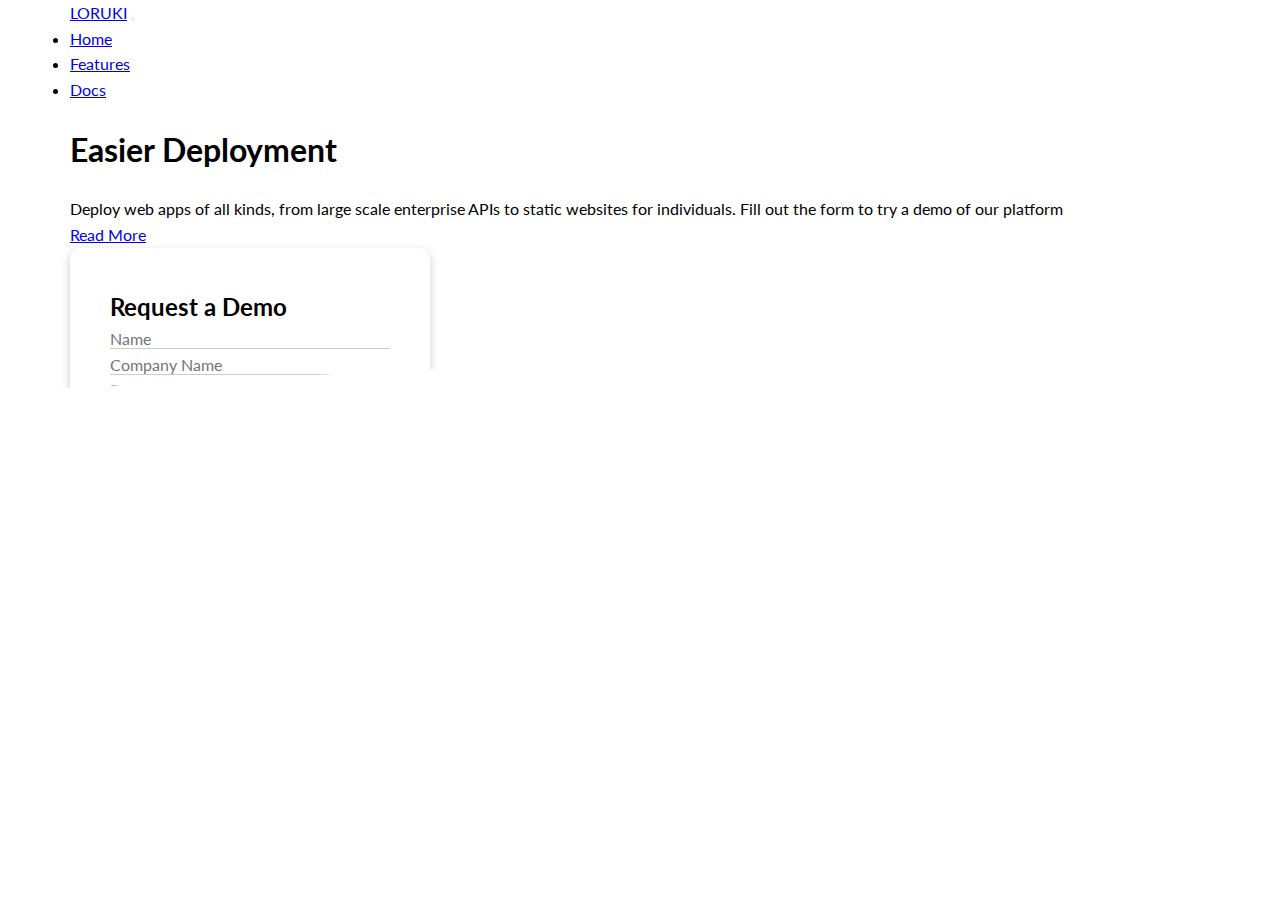
==== index.html @ 29b32c22 "Add Header & Nav Section" ====
<!DOCTYPE html>
<html lang="en">
<head>
    <meta charset="UTF-8">
    <meta http-equiv="X-UA-Compatible" content="IE=edge">
    <meta name="viewport" content="width=device-width, initial-scale=1.0">
    <link rel="stylesheet" href="CSS/normalize.css">
    <link href="https://cdn.jsdelivr.net/npm/bootstrap@5.0.2/dist/css/bootstrap.min.css" rel="stylesheet" integrity="sha384-EVSTQN3/azprG1Anm3QDgpJLIm9Nao0Yz1ztcQTwFspd3yD65VohhpuuCOmLASjC" crossorigin="anonymous">
    <link rel="stylesheet" href="CSS/style.css">
    <link rel="icon" href="images/logos/clojure.png">
    <title>Loruki</title>
</head>
<body>
    <main>
        <!--Start NavBar -->
        <nav class="navbar navbar-expand-lg navbar-dark bg-primary" style="z-index: 999999;" id="mainNav">
            <div class="container">
                <a href="#" class="text-white text-decoration-none fs-4">LORUKI</a>
                <button class="navbar-toggler collapsed" type="button" data-bs-toggle="collapse" data-bs-target="#navbarSupportedContent" aria-controls="navbarSupportedContent" aria-expanded="false" aria-label="Toggle navigation">
                    <span class="navbar-toggler-icon"></span>
                </button>
                <div class="navbar-collapse collapse" id="navbarSupportedContent">
                    <ul class="navbar-nav ms-auto mb-2 mb-lg-0">
                        <li class="nav-item">
                            <a class="nav-link active" aria-current="page" href="#home">Home</a>
                        </li>
                        <li class="nav-item">
                            <a class="nav-link" href="#features">Features</a>
                        </li>
                        <li class="nav-item">
                            <a class="nav-link" href="#docs">Docs</a>
                        </li>
                    </ul>
                </div>
            </div>
        </nav>
        <!--End NavBar -->
        <!--Start Hero -->
        <header class="bg-primary ">
            <div class="container m-auto row align-items-center justify-content-around">
                <div class="header-info text-lg-start text-center col-lg my-md-4 my-sm-4 my-4">
                    <h1 class="text-white fw-light">Easier Deployment</h1>
                    <p class="text-white fw-light">Deploy web apps of all kinds, from large scale enterprise APIs to static websites for individuals. Fill out the form to try a demo of our platform</p>
                    <a href="#" class="btn border-1 border-white text-white fw-light">Read More</a>
                </div>
                <div class="showcase-form card col-lg my-md-4 my-sm-4 my-4">
                    <h2 class="fw-light mb-4">Request a Demo</h2>
                    <form action="">
                        <div class="form-control border-0 mb-4 p-0">
                            <input type="text" required placeholder="Name">
                        </div>
                        <div class="form-control border-0 mb-4 p-0">
                            <input type="text" required placeholder="Company Name">
                        </div>
                        <div class="form-control border-0 mb-4 p-0">
                            <input type="text" required placeholder="Email">
                        </div>
                    </form>
                    <input type="submit" value="Send" class="btn btn-primary">
                </div>
            </div>
        </header>
        <!--End Hero -->
    </main>
    <script src="https://cdn.jsdelivr.net/npm/bootstrap@5.0.2/dist/js/bootstrap.bundle.min.js" integrity="sha384-MrcW6ZMFYlzcLA8Nl+NtUVF0sA7MsXsP1UyJoMp4YLEuNSfAP+JcXn/tWtIaxVXM" crossorigin="anonymous"></script>
</body>
</html>
---- CSS/style.css ----
@import url('https://fonts.googleapis.com/css2?family=Lato:wght@100;300;400;700;900&display=swap');
:root{
    --primary-color: #047aed;
    --secondary-color: #1c3fa8;
    --dark-color: #002240;
    --light-color: #f4f4f4;
    --success-color: #5cb85c;
    --error-color: #d9534f;
}
*{
    box-sizing: border-box;
    padding: 0;
    margin: 0;
}
.container{
    /* Padding for mobile view */
    padding-left: 15px;
    padding-right: 15px;
    margin-left: auto;
    margin-right: auto;
}

/* Small */
@media (min-width:768px) {
    .container{
        width: 750px;
    }
}

 /* Medium */
@media (min-width:992px) {
    .container{
        width: 950px;
    }
}

/* Large */
@media (min-width:1200px) {
    .container{
        width: 1170px;
    }
}

body{
    font-family: 'Lato', sans-serif;
    line-height: 1.6;
}
header{
    position: relative;
}
header::before{
    content: '';
    position: absolute;
    left: 0;
    bottom: -40px;
    width: 100%;
    height: 150px;
    background: #ffff;
    transform: skewY(-3deg);
}
header .showcase-form{
    width: calc(400px - 40px) !important;
    padding: 40px;
    z-index: 100;
    border-radius: 10px;
    -webkit-border-radius: 10px;
    -moz-border-radius: 10px;
    -ms-border-radius: 10px;
    -o-border-radius: 10px;
    background-color: #fff;
    box-shadow: 0 3px 10px rgb(0 0 0 / 20%);
}

header .card form input[type="text"]{
    border: 0;
    border-bottom: 1px solid #ccc;
    width: 100%;
}
header .card input[type="submit"]{
    width: 5rem !important;
}
header .card form input:focus{
    outline: none;
}
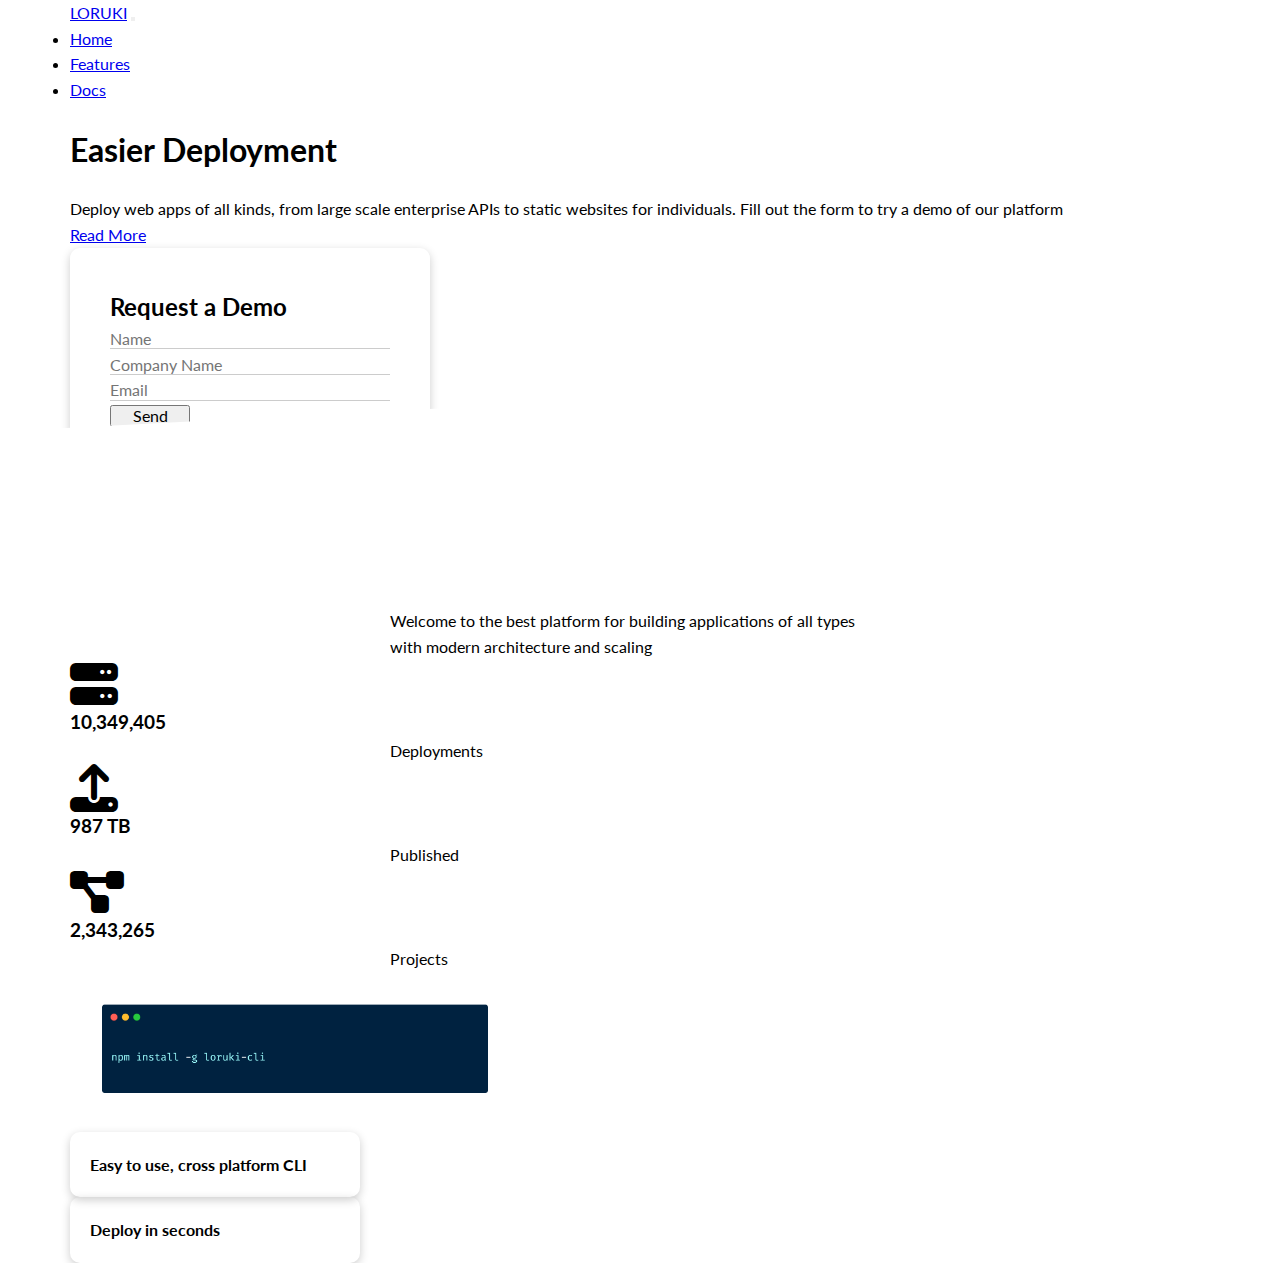
==== commit e78a0a3d: "Add Stat Section" ====
--- a/index.html
+++ b/index.html
@@ -5,6 +5,7 @@
     <meta http-equiv="X-UA-Compatible" content="IE=edge">
     <meta name="viewport" content="width=device-width, initial-scale=1.0">
     <link rel="stylesheet" href="CSS/normalize.css">
+    <link rel="stylesheet" href="https://cdnjs.cloudflare.com/ajax/libs/font-awesome/6.1.1/css/all.min.css">
     <link href="https://cdn.jsdelivr.net/npm/bootstrap@5.0.2/dist/css/bootstrap.min.css" rel="stylesheet" integrity="sha384-EVSTQN3/azprG1Anm3QDgpJLIm9Nao0Yz1ztcQTwFspd3yD65VohhpuuCOmLASjC" crossorigin="anonymous">
     <link rel="stylesheet" href="CSS/style.css">
     <link rel="icon" href="images/logos/clojure.png">
@@ -61,6 +62,43 @@
             </div>
         </header>
         <!--End Hero -->
+        <!-- Start Stats -->
+        <div class="stats position-relative text-center">
+            <div class="container">
+                <p class="text-dark mb-4">Welcome to the best platform for building applications of all types with modern architecture and scaling</p>
+                <div class="row my-4 row text-center align-items-center justify-content-center">
+                    <div class="col-lg-3">
+                        <i class="fas fa-server fa-3x"></i>
+                        <h3 class="fs-1 py-2">10,349,405</h3>
+                        <p class="text-secondary">Deployments</p>
+                    </div>
+                    <div class="col-lg-3 my-5">
+                        <i class="fas fa-upload fa-3x"></i>
+                        <h3 class="fs-1 py-2">987 TB</h3>
+                        <p class="text-secondary">Published</p>
+                    </div>
+                    <div class="col-lg-3">
+                        <i class="fas fa-project-diagram fa-3x"></i>
+                        <h3 class="fs-1 py-2">2,343,265</h3>
+                        <p class="text-secondary">Projects</p>
+                    </div>
+                </div>
+                <div class="imges row my-4 row text-center align-items-center justify-content-around">
+                    <div class="col-lg-3">
+                        <img src="images/cli.png" alt="">
+                    </div>
+                    <div class="col-lg-3">
+                        <div class="card mb-4 m-auto">
+                            <h3>Easy to use, cross platform CLI</h3>
+                        </div>
+                        <div class="card m-auto">
+                            <h3>Deploy in seconds</h3>
+                        </div>
+                    </div>
+                </div>
+            </div>
+        </div>
+        <!-- End Info -->
     </main>
     <script src="https://cdn.jsdelivr.net/npm/bootstrap@5.0.2/dist/js/bootstrap.bundle.min.js" integrity="sha384-MrcW6ZMFYlzcLA8Nl+NtUVF0sA7MsXsP1UyJoMp4YLEuNSfAP+JcXn/tWtIaxVXM" crossorigin="anonymous"></script>
 </body>
--- a/CSS/style.css
+++ b/CSS/style.css
@@ -52,7 +52,7 @@
     content: '';
     position: absolute;
     left: 0;
-    bottom: -40px;
+    bottom: -80px;
     width: 100%;
     height: 150px;
     background: #ffff;
@@ -81,4 +81,34 @@
 }
 header .card form input:focus{
     outline: none;
+}
+.stats{
+    margin-top: 140px;
+}
+.stats p{
+    max-width: 500px;
+    margin: 0 auto;
+}
+.stats .imges img{
+    width:450px;
+    /* max-width: 100%; */
+}
+@media (max-width:768px) {
+    .stats .imges img{
+        max-width: 100%;
+    }
+}
+.stats .imges .card{
+    width: 290px;
+    padding: 20px;
+    box-shadow: 0 3px 10px rgb(0 0 0 / 20%);
+    border-radius: 10px;
+    -webkit-border-radius: 10px;
+    -moz-border-radius: 10px;
+    -ms-border-radius: 10px;
+    -o-border-radius: 10px;
+}
+.stats .imges .card h3{
+    font-size: 1rem !important;
+    
 }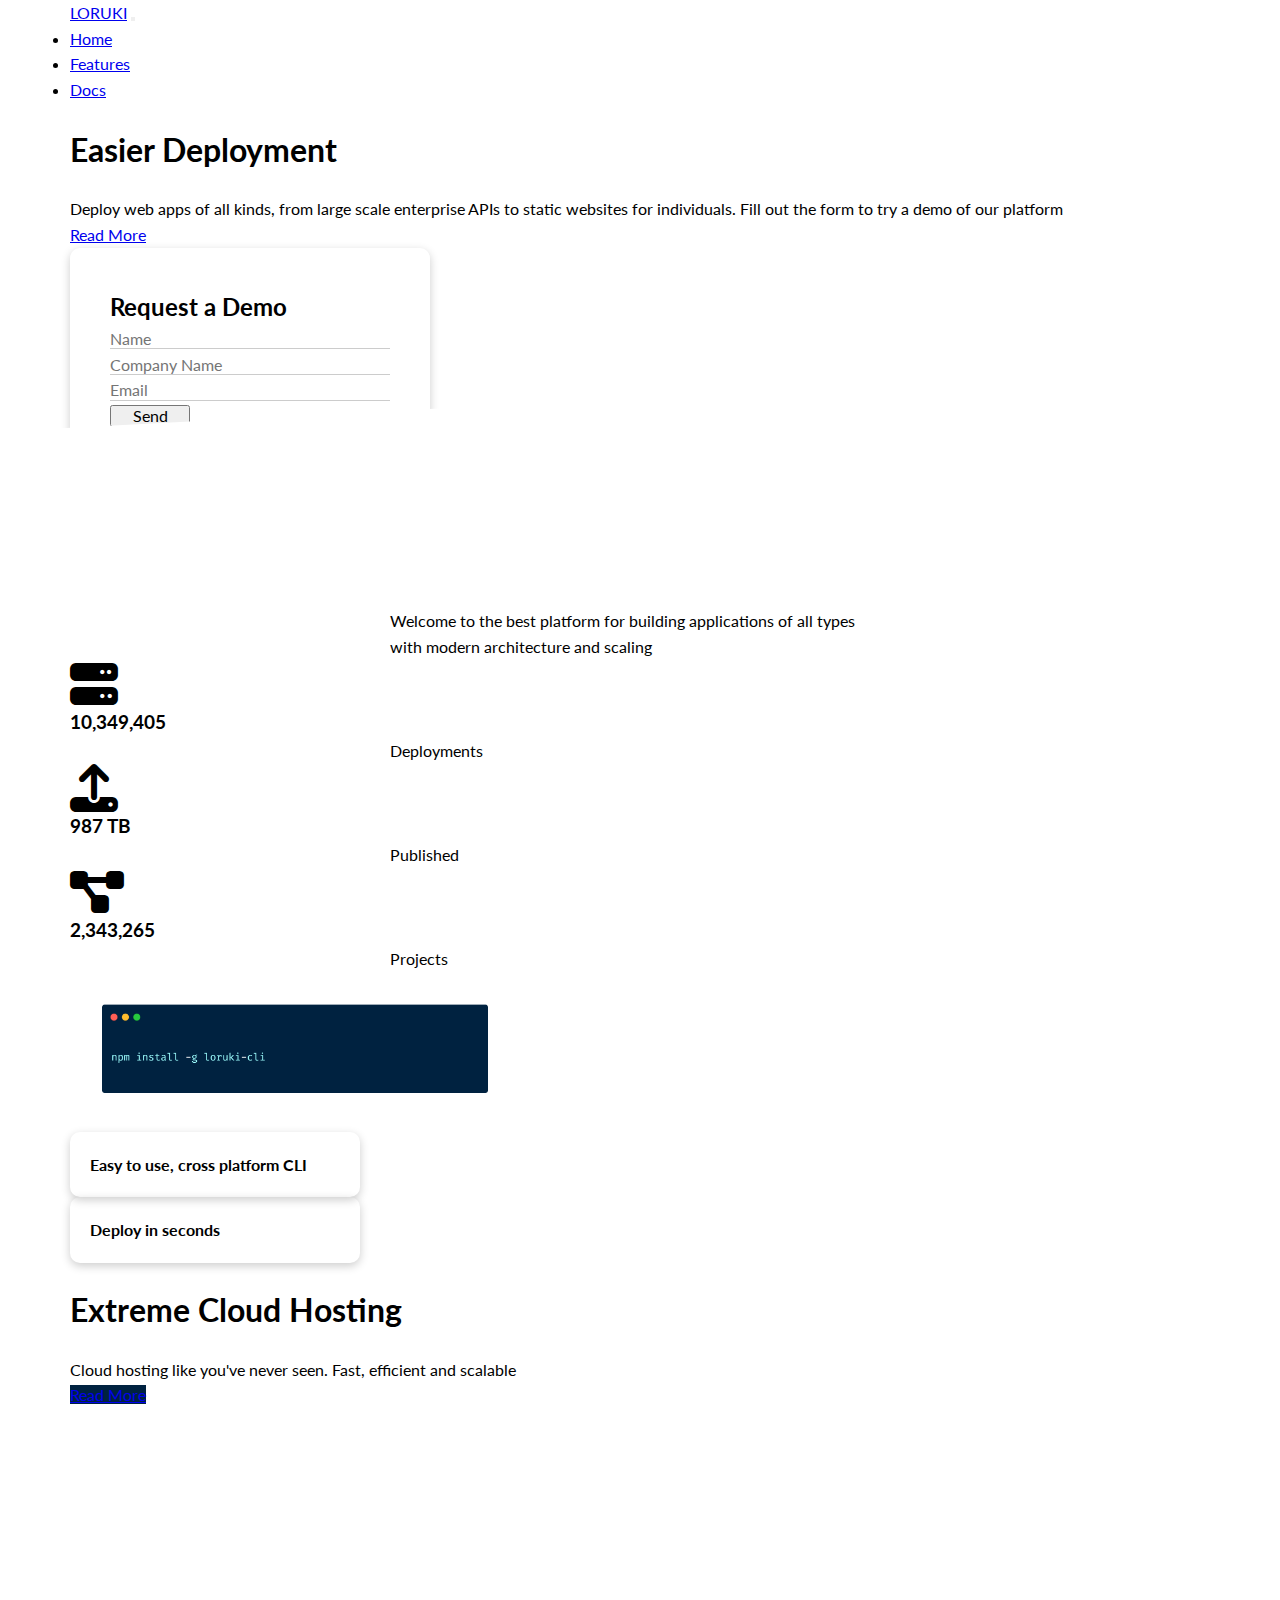
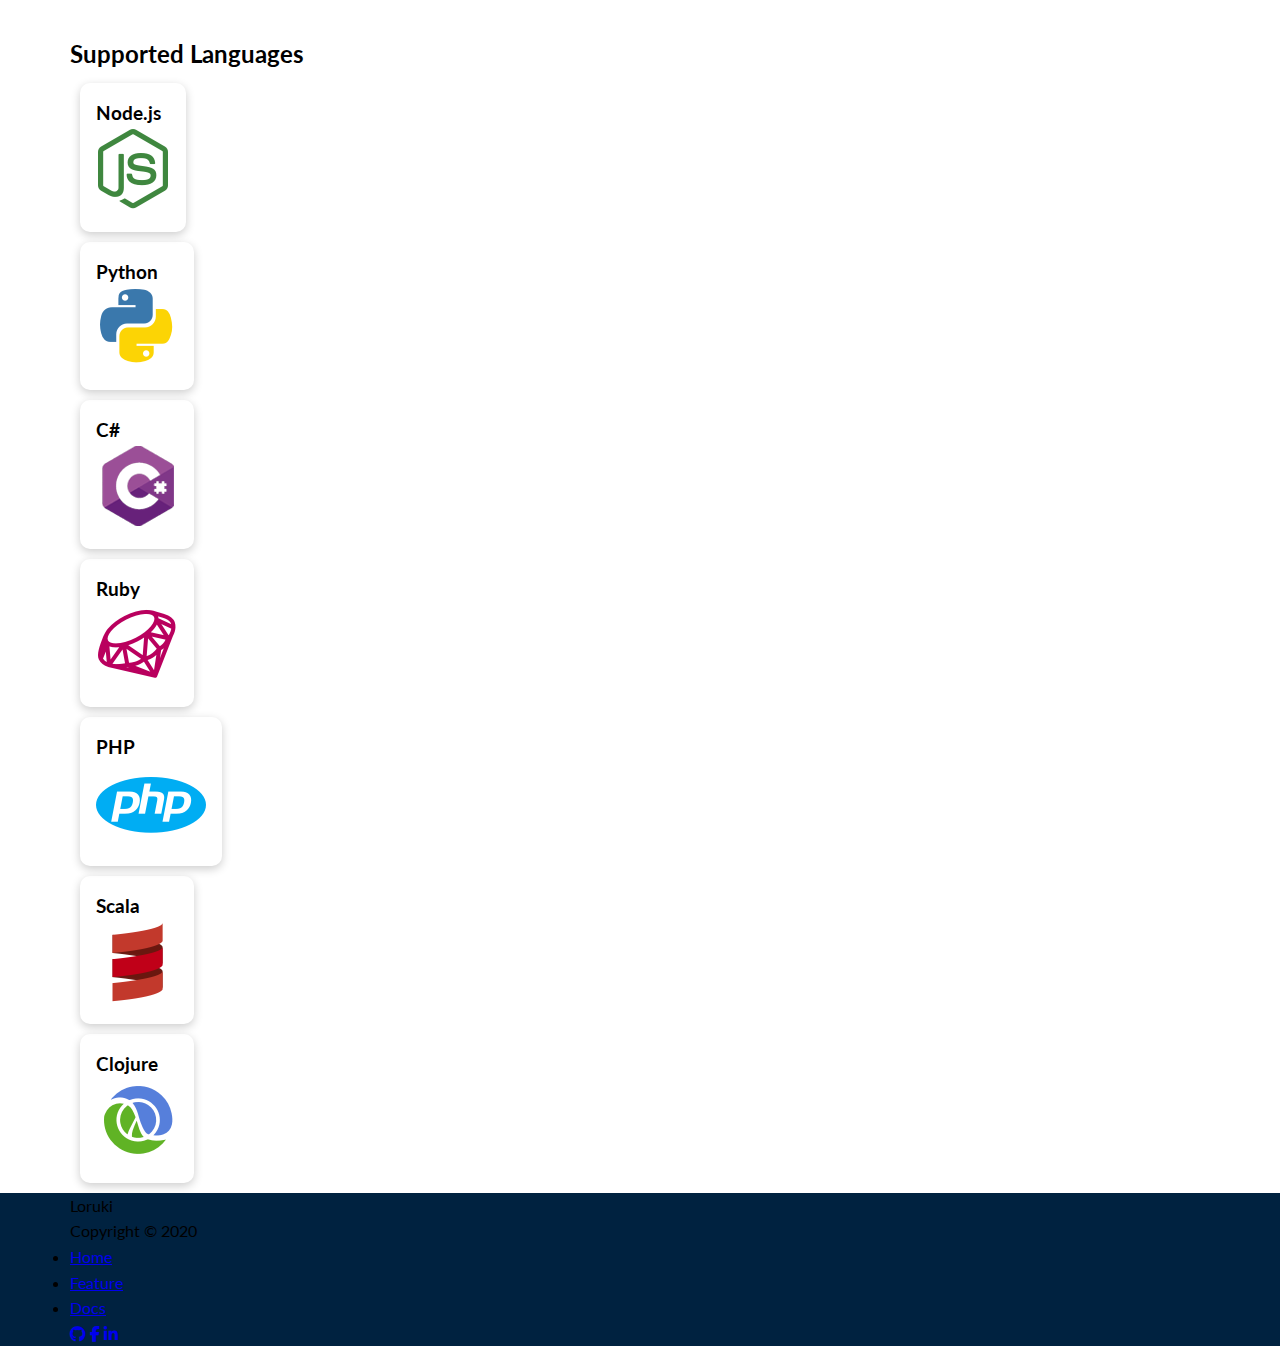
==== commit 88e43b96: "Add Hosting, Support lang and Footer" ====
--- a/index.html
+++ b/index.html
@@ -99,6 +99,77 @@
             </div>
         </div>
         <!-- End Info -->
+        <!-- Start Hosting -->
+        <div class="hosting bg-primary mb-4">
+            <div class="container m-auto row align-items-center justify-content-around">
+                <div class="header-info text-center col-lg my-md-4 my-sm-4 my-4">
+                    <h1 class="text-white fw-light">Extreme Cloud Hosting</h1>
+                    <p class="text-white fw-light">Cloud hosting like you've never seen. Fast, efficient and scalable</p>
+                    <a href="#" class="btn border-0 p-2 text-white fw-light">Read More</a>
+                </div>
+                <img style="max-width: 320px" class="col-lg my-md-4 my-sm-4 my-4" src="images/cloud.png" alt="">
+            </div>
+        </div>
+        <!-- End Hosting -->
+        <!-- Start Support languages -->
+        <div class="support ">
+            <div class="container">
+                <h2 class="md text-center my-2">
+                    Supported Languages
+                </h2>
+                <div class="row m-auto text-center align-items-center justify-content-center">
+                    <div class="card col-md-3 col-sm-6 my-3">
+                        <h3>Node.js</h3>
+                        <a href="#" class="d-block mx-auto img-fluid" target="_blank"><img src="images/logos/node.png" alt="node"></a>
+                    </div>
+                    <div class="card col-md-3 col-sm-6 my-3">
+                        <h3>Python</h3>
+                        <a href="#" class="d-block mx-auto img-fluid" target="_blank"><img src="images/logos/python.png" alt="python"></a>
+                    </div>
+                    <div class="card col-md-3 col-sm-6 my-3">
+                        <h3>C#</h3>
+                        <a href="#" class="d-block mx-auto img-fluid" target="_blank"><img src="images/logos/csharp.png" alt="csharp"></a>
+                    </div>
+                    <div class="card col-md-3 col-sm-6 my-3">
+                        <h3>Ruby</h3>
+                        <a href="#" class="d-block mx-auto img-fluid" target="_blank"><img src="images/logos/ruby.png" alt="ruby"></a>
+                    </div>
+                    <div class="card col-md-3 col-sm-6 my-3">
+                        <h3>PHP</h3>
+                        <a href="#" class="d-block mx-auto img-fluid" target="_blank"><img src="images/logos/php.png" alt="php"></a>
+                    </div>
+                    <div class="card col-md-3 col-sm-6 my-3">
+                        <h3>Scala</h3>
+                        <a href="#" class="d-block mx-auto img-fluid" target="_blank"><img src="images/logos/scala.png" alt="scala"></a>
+                    </div>
+                    <div class="card col-md-3 col-sm-6 my-3">
+                        <h3>Clojure</h3>
+                        <a href="#" class="d-block mx-auto img-fluid" target="_blank"><img src="images/logos/clojure.png" alt="clojure"></a>
+                    </div>
+                </div>
+            </div>
+        </div>
+        <!-- End Support languages -->
+        <footer>
+            <div class="container">
+                <footer class="d-flex flex-wrap justify-content-between align-items-center py-3 mt-4">
+                <div class="col-md-4 d-flex align-items-center">
+                    <span class="text-muted">Loruki <br>Copyright © 2020</span>
+                </div>
+                
+                <ul class="nav col-md-4 justify-content-end list-unstyled d-flex my-2">
+                    <li class=""><a class="text-white text-decoration-none" href="#">Home</a></li>
+                    <li class="ms-3"><a class="text-white text-decoration-none" href="#">Feature</a></li>
+                    <li class="ms-3"><a class="text-white text-decoration-none" href="#">Docs</a></li>
+                </ul>
+                <div class="social my-2 my-md-0">
+                    <a href="https://github.com/alaayasser741" target="_blank" class="btn-dark mx-2"><i class="fa-brands fa-github"></i></a>
+                    <a href="https://www.facebook.com/alaayasser741/" target="_blank" class="btn-dark mx-2"><i class="fa-brands fa-facebook-f"></i></a>
+                    <a href="https://www.linkedin.com/in/alaayasser741/" target="_blank" class="btn-dark mx-2"><i class="fa-brands fa-linkedin-in"></i></a>
+                </div>
+                </footer>
+            </div>
+        </footer>
     </main>
     <script src="https://cdn.jsdelivr.net/npm/bootstrap@5.0.2/dist/js/bootstrap.bundle.min.js" integrity="sha384-MrcW6ZMFYlzcLA8Nl+NtUVF0sA7MsXsP1UyJoMp4YLEuNSfAP+JcXn/tWtIaxVXM" crossorigin="anonymous"></script>
 </body>
--- a/CSS/style.css
+++ b/CSS/style.css
@@ -111,4 +111,30 @@
 .stats .imges .card h3{
     font-size: 1rem !important;
     
+}
+.hosting a{
+    background-color: var(--dark-color);
+}
+.support .card{
+    width: fit-content;
+    padding: 1rem;
+    margin: 10px;
+    box-shadow: 0 3px 10px rgb(0 0 0 / 20%);
+    border-radius: 10px;
+    -webkit-border-radius: 10px;
+    -moz-border-radius: 10px;
+    -ms-border-radius: 10px;
+    -o-border-radius: 10px;
+}
+footer{
+    background-color: var(--dark-color);
+}
+@media (max-width:768px) {
+    footer .container footer{
+    flex-direction: column !important;
+    align-items: flex-start !important;
+    }
+    footer .container footer ul{
+        margin: 0;
+    }
 }